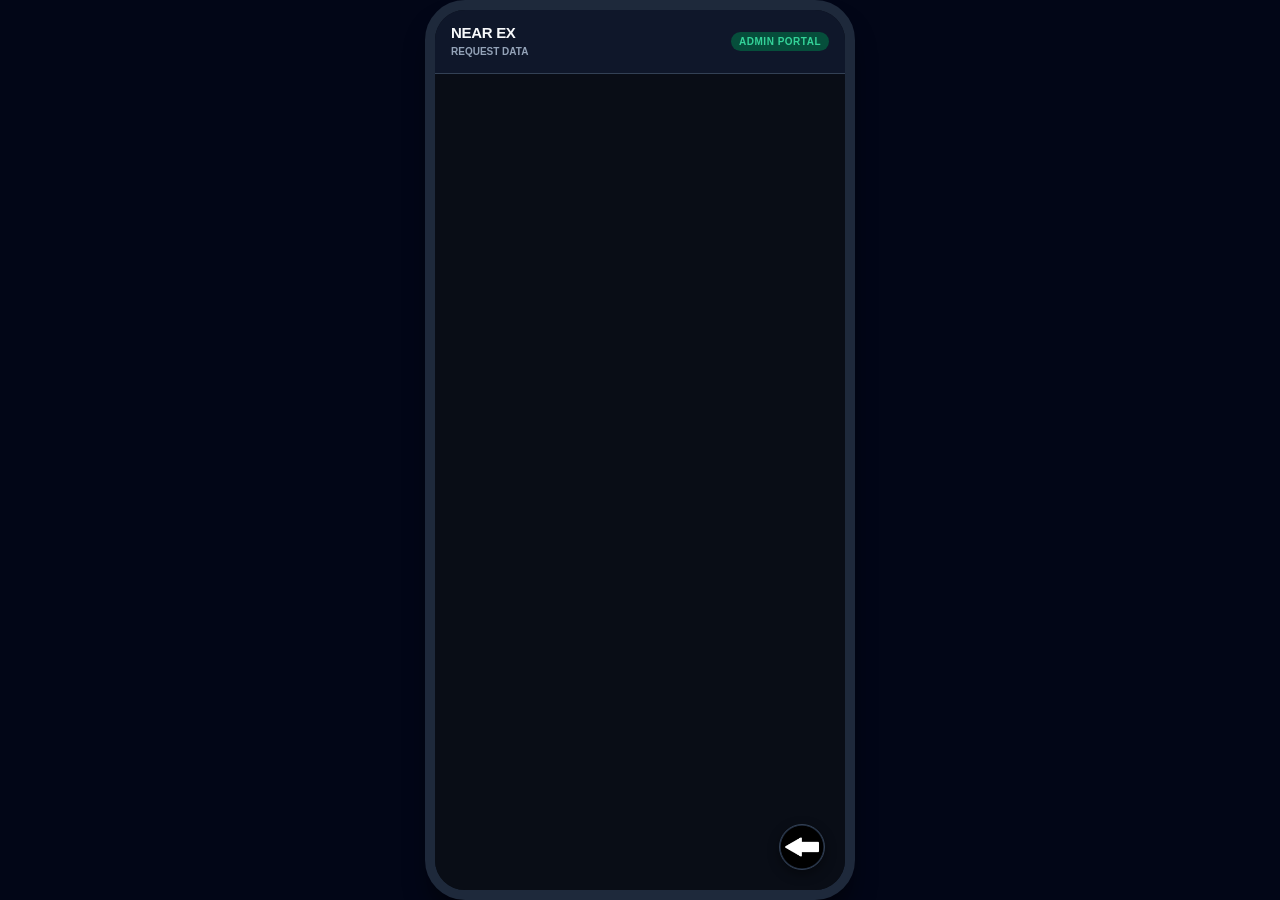
==== admin.html @ 07a8e5d5 "Add files via upload" ====
<!DOCTYPE html>
<html lang="en">
<head>
  <meta charset="UTF-8">
  <meta name="viewport" content="width=device-width, initial-scale=1.0, maximum-scale=1.0, user-scalable=no">
  <title>Near Ex - Admin Portal</title>
  <style>
    * {
        box-sizing: border-box;
        -webkit-tap-highlight-color: transparent;
    }

    body {
      margin: 0;
      padding: 0;
      font-family: -apple-system, BlinkMacSystemFont, "Segoe UI", Roboto, Helvetica, Arial, sans-serif;
      background-color: #020617; /* Midnight Navy Desktop Background */
      display: flex;
      justify-content: center;
      align-items: center;
      min-height: 100vh;
    }

    /* Smartphone App Wrapper Frame */
    .app-wrapper {
        width: 100%;
        max-width: 430px; /* iPhone Pro Max width standard */
        height: 100vh;
        max-height: 932px;
        background-color: #090d16; /* Midnight Navy App Background */
        display: flex;
        flex-direction: column;
        position: relative;
        box-shadow: 0 20px 25px -5px rgba(0, 0, 0, 0.5);
        overflow: hidden;
    }

    @media (min-width: 431px) {
        .app-wrapper {
            border-radius: 40px;
            border: 10px solid #1e293b;
        }
    }

    /* Mobile App Top Header Bar */
    .app-header {
        background: #0f172a;
        padding: 14px 16px;
        display: flex;
        align-items: center;
        justify-content: space-between;
        border-bottom: 1px solid #334155;
        z-index: 10;
        flex-shrink: 0;
    }

    .app-brand {
        display: flex;
        align-items: center;
        gap: 10px;
    }

    .app-brand img {
        width: 28px;
        height: 28px;
        object-fit: contain;
    }

    .app-title-group h1 {
        font-size: 15px;
        font-weight: 700;
        color: #f8fafc;
        margin: 0;
        letter-spacing: -0.3px;
    }

    .app-title-group span {
        font-size: 10px;
        color: #94a3b8;
        text-transform: uppercase;
        font-weight: 600;
    }

    .admin-pill {
        background: #064e3b;
        color: #34d399;
        font-size: 10px;
        font-weight: 700;
        padding: 4px 8px;
        border-radius: 20px;
        text-transform: uppercase;
        letter-spacing: 0.5px;
    }

    /* Scrollable App Body Container */
    .app-body {
        flex: 1;
        position: relative;
        overflow: hidden;
        background-color: #090d16;
    }

    iframe {
      border: none;
      width: 100%;
      height: 100%;
    }

    /* Redesigned Native Mobile Floating Action Button (Exit/Back) */
    .floating-btn {
      width: 46px;
      height: 46px;
      position: absolute;       /* Absolute inside the app frame so it floats naturally */
      bottom: 20px;          
      right: 20px;           
      background: #1e293b;   
      border: 1px solid #334155;
      border-radius: 50%;    
      cursor: pointer;       
      box-shadow: 0 4px 12px rgba(0, 0, 0, 0.4); 
      z-index: 1000;
      display: flex;
      align-items: center;
      justify-content: center;
      background-image: url('exit.png'); 
      background-size: 100%;                  
      background-position: center;             
      background-repeat: no-repeat;    
      transition: transform 0.15s ease, box-shadow 0.15s ease, background-color 0.15s;
    }
    
    .floating-btn:active {
      transform: scale(0.92);
      box-shadow: 0 2px 6px rgba(0, 0, 0, 0.5);
      background-color: #334155;
    }
  </style>
</head>
<body>

  <!-- Smartphone App Container Layout -->
  <div class="app-wrapper">
    
    <!-- Top Native Header Bar -->
    <header class="app-header">
        <div class="app-brand">
            <img src="eleven.png" alt="Logo" onerror="this.style.display='none'">
            <div class="app-title-group">
                <h1>NEAR EX</h1>
                <span>Request Data</span>
            </div>
        </div>
        <div class="admin-pill">ADMIN PORTAL</div>
    </header>

    <!-- Main Content App View -->
    <div class="app-body">
      <!-- Floating Navigation / Exit Button -->
      <button class="floating-btn" onclick="window.location.href='portal.html';" title="Back to Portal"></button>
      
      <!-- Embedded Apps Script Content -->
      <iframe src="https://script.google.com/macros/s/AKfycbwARqb6FJ7Iz6oTuptwim2Tk7WmKYRzQtt35eENwJfv1oOXJ0jygM8awsUz7NYyuPvs1Q/exec"></iframe>
    </div>

  </div>

</body>
</html>
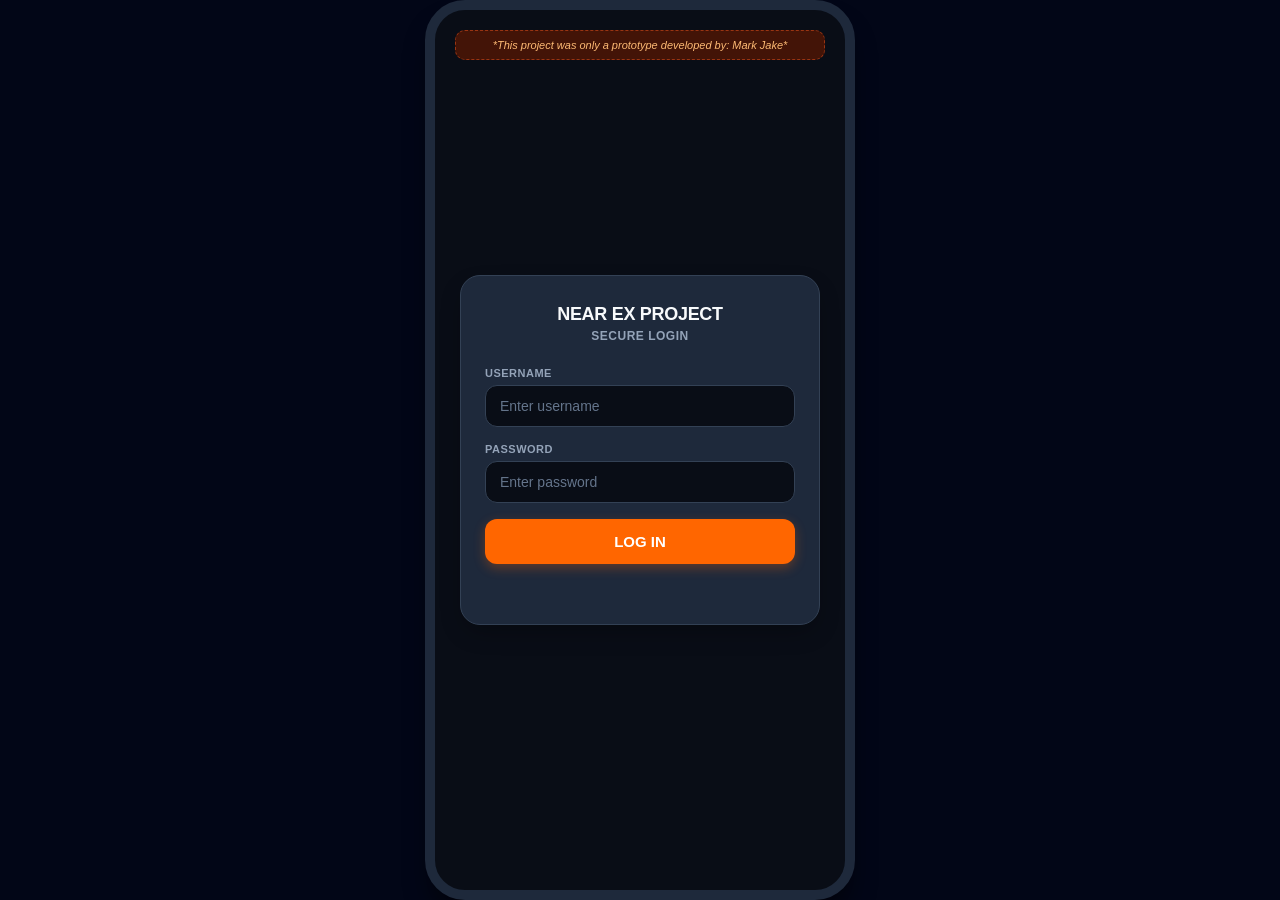
==== commit a5a50b4e: "Add files via upload" ====
--- a/admin.html
+++ b/admin.html
@@ -2,167 +2,30 @@
 <html lang="en">
 <head>
   <meta charset="UTF-8">
-  <meta name="viewport" content="width=device-width, initial-scale=1.0, maximum-scale=1.0, user-scalable=no">
+  <meta name="viewport" content="width=device-width, initial-scale=1">
   <title>Near Ex - Admin Portal</title>
+  <link rel="stylesheet" href="style.css">
   <style>
-    * {
-        box-sizing: border-box;
-        -webkit-tap-highlight-color: transparent;
-    }
-
-    body {
-      margin: 0;
-      padding: 0;
-      font-family: -apple-system, BlinkMacSystemFont, "Segoe UI", Roboto, Helvetica, Arial, sans-serif;
-      background-color: #020617; /* Midnight Navy Desktop Background */
-      display: flex;
-      justify-content: center;
-      align-items: center;
-      min-height: 100vh;
-    }
-
-    /* Smartphone App Wrapper Frame */
-    .app-wrapper {
-        width: 100%;
-        max-width: 430px; /* iPhone Pro Max width standard */
-        height: 100vh;
-        max-height: 932px;
-        background-color: #090d16; /* Midnight Navy App Background */
-        display: flex;
-        flex-direction: column;
-        position: relative;
-        box-shadow: 0 20px 25px -5px rgba(0, 0, 0, 0.5);
-        overflow: hidden;
-    }
-
-    @media (min-width: 431px) {
-        .app-wrapper {
-            border-radius: 40px;
-            border: 10px solid #1e293b;
-        }
-    }
-
-    /* Mobile App Top Header Bar */
-    .app-header {
-        background: #0f172a;
-        padding: 14px 16px;
-        display: flex;
-        align-items: center;
-        justify-content: space-between;
-        border-bottom: 1px solid #334155;
-        z-index: 10;
-        flex-shrink: 0;
-    }
-
-    .app-brand {
-        display: flex;
-        align-items: center;
-        gap: 10px;
-    }
-
-    .app-brand img {
-        width: 28px;
-        height: 28px;
-        object-fit: contain;
-    }
-
-    .app-title-group h1 {
-        font-size: 15px;
-        font-weight: 700;
-        color: #f8fafc;
-        margin: 0;
-        letter-spacing: -0.3px;
-    }
-
-    .app-title-group span {
-        font-size: 10px;
-        color: #94a3b8;
-        text-transform: uppercase;
-        font-weight: 600;
-    }
-
-    .admin-pill {
-        background: #064e3b;
-        color: #34d399;
-        font-size: 10px;
-        font-weight: 700;
-        padding: 4px 8px;
-        border-radius: 20px;
-        text-transform: uppercase;
-        letter-spacing: 0.5px;
-    }
-
-    /* Scrollable App Body Container */
-    .app-body {
-        flex: 1;
-        position: relative;
-        overflow: hidden;
-        background-color: #090d16;
-    }
-
-    iframe {
-      border: none;
-      width: 100%;
-      height: 100%;
-    }
-
-    /* Redesigned Native Mobile Floating Action Button (Exit/Back) */
-    .floating-btn {
-      width: 46px;
-      height: 46px;
-      position: absolute;       /* Absolute inside the app frame so it floats naturally */
-      bottom: 20px;          
-      right: 20px;           
-      background: #1e293b;   
-      border: 1px solid #334155;
-      border-radius: 50%;    
-      cursor: pointer;       
-      box-shadow: 0 4px 12px rgba(0, 0, 0, 0.4); 
-      z-index: 1000;
-      display: flex;
-      align-items: center;
-      justify-content: center;
-      background-image: url('exit.png'); 
-      background-size: 100%;                  
-      background-position: center;             
-      background-repeat: no-repeat;    
-      transition: transform 0.15s ease, box-shadow 0.15s ease, background-color 0.15s;
-    }
-    
-    .floating-btn:active {
-      transform: scale(0.92);
-      box-shadow: 0 2px 6px rgba(0, 0, 0, 0.5);
-      background-color: #334155;
-    }
+    .app-body { overflow: hidden; }
+    iframe { display: block; width: 100%; height: 100%; border: none; }
   </style>
 </head>
-<body>
-
-  <!-- Smartphone App Container Layout -->
+<body data-page="admin">
   <div class="app-wrapper">
-    
-    <!-- Top Native Header Bar -->
     <header class="app-header">
-        <div class="app-brand">
-            <img src="eleven.png" alt="Logo" onerror="this.style.display='none'">
-            <div class="app-title-group">
-                <h1>NEAR EX</h1>
-                <span>Request Data</span>
-            </div>
-        </div>
-        <div class="admin-pill">ADMIN PORTAL</div>
+      <div class="brand">
+        <img src="eleven.png" alt="" onerror="this.style.display='none'">
+        <div><h1>NEAR EX</h1><span>Request Data</span></div>
+      </div>
+      <div class="pill">Admin Portal</div>
     </header>
-
-    <!-- Main Content App View -->
     <div class="app-body">
-      <!-- Floating Navigation / Exit Button -->
-      <button class="floating-btn" onclick="window.location.href='portal.html';" title="Back to Portal"></button>
-      
-      <!-- Embedded Apps Script Content -->
-      <iframe src="https://script.google.com/macros/s/AKfycbwARqb6FJ7Iz6oTuptwim2Tk7WmKYRzQtt35eENwJfv1oOXJ0jygM8awsUz7NYyuPvs1Q/exec"></iframe>
+      <a class="fab" href="portal.html" aria-label="Back to portal" title="Back to portal">
+        <svg viewBox="0 0 24 24" aria-hidden="true"><path d="M20 11H7.83l5.59-5.59L12 4l-8 8 8 8 1.41-1.41L7.83 13H20z"/></svg>
+      </a>
+      <iframe title="Admin request data" src="https://script.google.com/macros/s/AKfycbwARqb6FJ7Iz6oTuptwim2Tk7WmKYRzQtt35eENwJfv1oOXJ0jygM8awsUz7NYyuPvs1Q/exec"></iframe>
     </div>
-
   </div>
-
+  <script src="script.js" defer></script>
 </body>
 </html>
--- a/style.css
+++ b/style.css
@@ -0,0 +1,109 @@
+/* Near Ex - shared styles (used by index, portal, admin, store) */
+:root {
+  --desktop-bg: #020617;
+  --app-bg: #090d16;
+  --header-bg: #0f172a;
+  --card-bg: #1e293b;
+  --border: #334155;
+  --text: #f8fafc;
+  --muted: #94a3b8;
+  --placeholder: #64748b;
+  --accent: #ff6600;
+  --accent-press: #e65c00;
+  --ok: #34d399;
+  --err: #f87171;
+}
+* { box-sizing: border-box; -webkit-tap-highlight-color: transparent; }
+body {
+  margin: 0;
+  min-height: 100vh; min-height: 100dvh;
+  display: flex; justify-content: center; align-items: center;
+  font-family: -apple-system, BlinkMacSystemFont, "Segoe UI", Roboto, Helvetica, Arial, sans-serif;
+  background: var(--desktop-bg);
+  color: var(--text);
+}
+:focus-visible { outline: 2px solid var(--accent); outline-offset: 2px; }
+
+/* Phone frame */
+.app-wrapper {
+  width: 100%; max-width: 430px;
+  height: 100vh; height: 100dvh; max-height: 932px;
+  background: var(--app-bg);
+  display: flex; flex-direction: column;
+  position: relative; overflow: hidden;
+  box-shadow: 0 20px 25px -5px rgba(0,0,0,.5);
+}
+@media (min-width: 431px) {
+  .app-wrapper { border-radius: 40px; border: 10px solid var(--card-bg); }
+}
+/* Centered-card screens (login, portal) */
+.app-wrapper.centered { overflow-y: auto; padding: 20px; }
+.centered .content { flex: 1; display: flex; flex-direction: column; justify-content: center; align-items: center; padding-bottom: 40px; }
+
+.prototype-banner {
+  background: #431407; border: 1px dashed #9a3412; border-radius: 10px;
+  padding: 8px 12px; margin-bottom: 10px; flex-shrink: 0;
+  font-size: 11px; font-style: italic; text-align: center; color: #fdba74;
+}
+.top-image { display: block; width: 120px; height: 120px; object-fit: contain; margin: 0 auto 20px; }
+
+.card {
+  width: 100%; max-width: 360px; text-align: center;
+  background: var(--card-bg); border: 1px solid var(--border); border-radius: 20px;
+  padding: 28px 24px; box-shadow: 0 10px 25px -5px rgba(0,0,0,.3);
+}
+.card h1, .card h2 { margin: 0 0 4px; font-size: 18px; letter-spacing: -.3px; }
+.card .sub { margin: 0 0 24px; font-size: 12px; font-weight: 600; letter-spacing: .5px; text-transform: uppercase; color: var(--muted); }
+
+.field { margin-bottom: 16px; text-align: left; }
+.field label, .label {
+  display: block; margin-bottom: 6px;
+  font-size: 11px; font-weight: 700; letter-spacing: .5px; text-transform: uppercase; color: var(--muted);
+}
+.field input {
+  width: 100%; padding: 12px 14px; font: inherit; font-size: 14px; color: var(--text);
+  background: var(--app-bg); border: 1px solid var(--border); border-radius: 12px; outline: none;
+}
+.field input:focus { border-color: var(--accent); box-shadow: 0 0 0 3px rgba(255,102,0,.2); }
+::placeholder { color: var(--placeholder); }
+
+.btn {
+  display: flex; align-items: center; justify-content: center; gap: 8px;
+  width: 100%; padding: 14px; font: inherit; font-size: 15px; font-weight: 700;
+  color: #fff; text-decoration: none; cursor: pointer;
+  background: var(--accent); border: none; border-radius: 12px;
+  box-shadow: 0 4px 12px rgba(255,102,0,.3);
+  transition: transform .1s ease, background .2s ease;
+}
+.btn:active { transform: scale(.98); background: var(--accent-press); }
+.btn:disabled { opacity: .6; cursor: wait; }
+.btn.secondary { background: var(--app-bg); border: 1px solid var(--border); box-shadow: 0 2px 4px rgba(0,0,0,.2); }
+.btn.secondary:active { background: var(--desktop-bg); border-color: var(--placeholder); }
+.btn svg { width: 18px; height: 18px; fill: currentColor; }
+
+.msg { min-height: 18px; margin-top: 14px; font-size: 13px; font-weight: 600; color: var(--muted); }
+.msg.ok { color: var(--ok); }
+.msg.err { color: var(--err); }
+
+/* Header bar (admin, store) */
+.app-header {
+  flex-shrink: 0; z-index: 10;
+  display: flex; align-items: center; justify-content: space-between;
+  padding: 14px 16px; background: var(--header-bg); border-bottom: 1px solid var(--border);
+}
+.brand { display: flex; align-items: center; gap: 10px; }
+.brand img { width: 30px; height: 30px; object-fit: contain; }
+.brand h1 { margin: 0; font-size: 15px; letter-spacing: -.3px; }
+.brand span { font-size: 10px; font-weight: 600; text-transform: uppercase; color: var(--muted); }
+.pill { padding: 4px 8px; font-size: 10px; font-weight: 700; letter-spacing: .5px; text-transform: uppercase; color: var(--ok); background: #064e3b; border-radius: 20px; }
+.app-body { flex: 1; position: relative; overflow-y: auto; }
+
+/* Floating back button */
+.fab {
+  position: absolute; right: 20px; bottom: 20px; z-index: 1000;
+  width: 46px; height: 46px; display: flex; align-items: center; justify-content: center;
+  color: var(--text); background: var(--card-bg); border: 1px solid var(--border); border-radius: 50%;
+  box-shadow: 0 4px 12px rgba(0,0,0,.4); transition: transform .15s ease, background-color .15s;
+}
+.fab:active { transform: scale(.92); background-color: var(--border); }
+.fab svg { width: 22px; height: 22px; fill: currentColor; }
